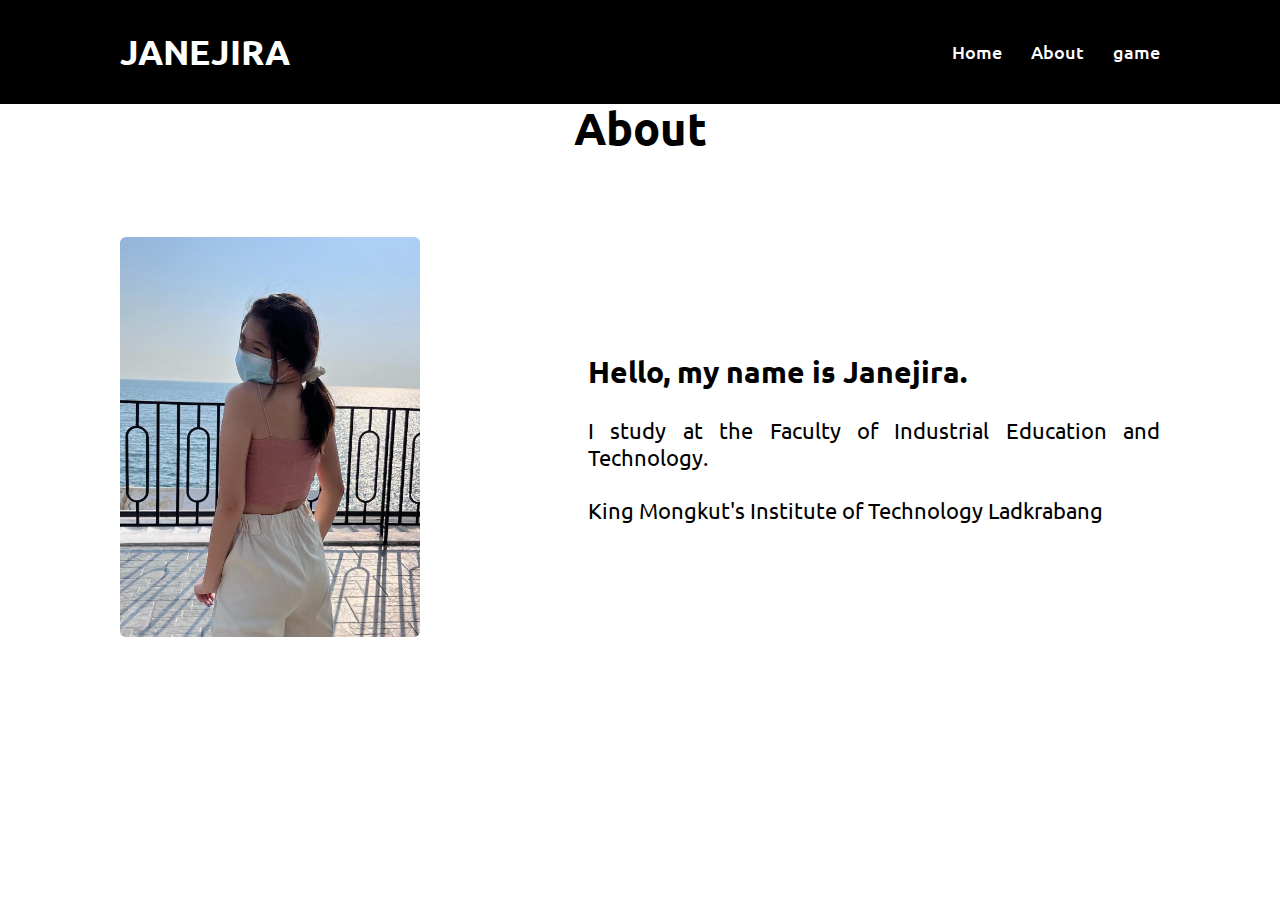
==== about.html @ b646e80c "start" ====
<!DOCTYPE html>

<html>

<head>
  <meta charset="UTF-8">
  <meta name="viewport" content="width=device-width, initial-scale=1.0">
  <title>Personalproject Website</title>
  <link rel="stylesheet" href="/css/style.css">
  <link rel="preconnect" href="https://fonts.googleapis.com">
  <link rel="stylesheet" href="https://cdnjs.cloudflare.com/ajax/libs/font-awesome/6.0.0/css/all.min.css">
  <link rel="preconnect" href="https://fonts.gstatic.com" crossorigin>
  <link href="https://fonts.googleapis.com/css2?family=Ubuntu:wght@300&display=swap" rel="stylesheet">
  <script src="https://code.jquery.com/jquery-3.6.0.min.js"></script>
</head>

<body>
  <nav class="navbar">
    <div class="max-width">
      <div class="logo"><a href="./index.html">JANEJIRA</a></div>
      <ul class="menu">
        <li><a href="./index.html">Home</a></li>
        <li><a href="./about.html">About</a></li>
      
        <li><a href="./game.html">game</a></li>
       
      </ul>
      <div class="menu-btn">
        <i class="fa-solid fa-bars"></i>
      </div>

    </div>
  </nav>

 

  <section class="about" id="game">
    <div class="max-width">
      <h2 class="title">About</h2>
      <div class="about-content">
        <div class="column left">
          <img src="./image/profile03.jpg" alt="">
        </div>
        <div class="column right">
          <div class="text">Hello, my name is Janejira.</div>
          <p>I study at the Faculty of Industrial Education and Technology. </p>
          <p>King Mongkut's Institute of Technology Ladkrabang</p>
      
        </div>
      </div>
    </div>
  </section>

 

</body>

</html>
 
  <script  src="./js/script.js"></script>
---- css/style.css ----
* {
  margin: 0;
  padding: 0;
  text-decoration: none;
  box-sizing: border-box;
  font-family: "Ubuntu", sans-serif;
}
.navbar {
  background-color: black;
  position: fixed;
  width: 100%;
  z-index: 999;
  padding: 30px 0;
}
.max-width {
  max-width: 1200px;
  padding: 0 80px;
  margin: auto;
}

.navbar .max-width {
  display: flex;
  align-items: center;
  justify-content: space-between;
}
.navbar .logo a {
  color: #fff;
  font-size: 35px;
  font-weight: bold;
}
.navbar .menu li {
  list-style: none;
  display: inline-block;
}
.navbar .menu li a {
  display: block;
  font-size: 18px;
  font-weight: 500;
  margin-left: 25px;
  color: #fff;
}
.home{
    display: flex;
    background: url("../image/profile01.png") no-repeat center;
    height: 100vh;
    color: #fff;
    min-height: 500px;
    background-size: cover;
    background-attachment: fixed;
    font-family: 'Ubuntu', sans-serif;
}
.home .home-content .text {
  font-size: 30px;
}
.home .max-width {
  width: 100%;
  display: flex;
}
.home .home-content .text {
  font-size: 30px;
}

.home .home-content a {
  display: inline-block;
  background: #db7093;
  color: #000;
  font-size: 25px;
  padding: 12px 36px;
  margin-top: 20px;
  font-weight: bold;
  border-radius: 6px;
  border: 2px solid #000;
  transition: 1s;
}
.home .home-content a:hover {
  color: #db7093;
  background: #000;
}
section{
  padding:100px 0;
}
.about .title{
  text-align:center;
  font-size:45px;
  padding-bottom:20px;
  font-weight:bold;
  margin-bottom:60px;
}
.about .about-content .column{
  width:50%;
}
.about .about-content{
  display:flex;
  align-items:CENTER;
  justify-contewnt:space-between;
  flex-wrap:Wrap;
}
.about .about-content .left{
    width: 45%;
}
.about .about-content .left img{
    height: 400px;
    width: 300px;
    object-fit: cover;
    border-radius: 6px;
}
.about .about-content .right{
    width: 55%;
}
.about .about-content .right .text{
    font-size: 1.9rem;
    font-weight: 600;
    margin-bottom: 10px;
}

.about .about-content .right p{
    text-align: justify;
  font-size:1.4rem;
  margin-top:26px;
}
.about .about-content .right a{
    display: inline-block;
    background: #db7093;
    color: #fff;
    font-size: 20px;
    font-weight: 500;
    padding: 10px 30px;
    margin-top: 20px;
    border-radius: 6px;
    border: 2px solid #000;
    transition: all 0.3s ease;
}
.about .about-content .right a:hover{
    color: crimson;
    background: none;
}

.work-heading{
    color: #070606;
    text-align: center;
    margin-bottom: 1rem;
    line-height: 1.2rem;
    font-size: 2rem;
}
.work-heading + p{
    
    margin-bottom: 6rem;
    line-height: 1.1;
    text-align: center;
    color:black;
    font-size: 1.1rem;
    /*font-family: 'Playfair Display', sans-serif;*/

}
.work-heading span{
    color: #32CD32;
}
section.work .project-wrapper{
    display: grid;
    grid-template-columns: repeat(2, 1fr);
    grid-column-gap:3rem;
    grid-row-gap: 5rem;
}
section.work{
    background:#EBECFD;
}

section.work .project-wrapper .card{
    background: #fff;
    position: relative;
    padding: 3rem 2rem;
    text-align: center;
    padding-top: 5rem;
}
section.work .project-wrapper .card img{
    position: absolute;
    top: -3.4rem ;
    left: 50%;
    transform: translateX(-50%);
}
section.work .project-wrapper .card h2{
    font-size: 1.1rem;
    margin-bottom: 0.6rem;

}
section.work .project-wrapper .card p{
    font-family: 'Playfair Display', serif;
    line-height: 1.6;
    
}
section.work .project-wrapper .card:hover{
    background:black;
    transition: all .5s ease;
}
section.work .project-wrapper .card:hover h2, section.work .project-wrapper .card:hover p{
  color:white;}
.menu-btn {
  color: #db7093;
  display: none;
  font-size: 23px;
  cursor: pointer;
}

@media(max-width:447px)
{
  .home .home-content .text{
    padding:10px;
    margin-top:150px;
    margin-left:30px;
  }
   .home {
    width: 100%;
    height: 80vh;
    display: flex;
    margin-right: 190px;
    color: black;
  }
  .home .home-content a {
  display: inline-block;
  background: #db7093;
  color: #000;
  font-size: 25px;
  padding: 12px 36px;
    margin-left:50px;
  margin-top: 20px;
  font-weight: bold;
  border-radius: 6px;
  border: 2px solid #000;
  transition: 1s;
}
}
}
@media (max-width: 502px) {
  .home .home-content .text {
    margin-top: 100px;
  }
  .home {
    background-image: url("../image/profile02.png");
  
   
    width: 100%;
    height: 100vh;
    display: flex;
    margin-right: 90px;
    color: black;
  }
}
  .home {
    background-image: url("../image/profile02.png");
  
    width: 100%;
    height: 100vh;
    display: flex;
    margin-right: 90px;
    color: #fff;
  }
}
@media (max-width: 991px) {
  .max-width {
    padding: 0 90px;
  }
}
@media (max-width: 947px) {
  .menu-btn {
    display: block;
    z-index: 999;
  }

  .navbar .menu {
    position: fixed;
    height: 100vh;
    width: 100%;
    left: -100%;
    top: 0;
    background: #111;
    text-align: center;
    padding-top: 100px;
    transition: 1s;
  }
  .navbar .menu.active {
    left: 0;
  }
  .navbar .menu li {
    display: block;
  }
  .navbar .menu li a {
    display: inline-block;
    margin: 20px 0;
    font-size: 25px;
  }
  .home .home-content .text {
    font-size: 37px;
  }

  .home .home-content a {
    font-size: 23px;
    padding: 10px 30px;
  }
  .max-width {
    max-width: 930px;
  }
}
@media(max-width:870px)
{
  .about .about-content .column{
        width: 100%;
    }
    .about .about-content .left{
        display: flex;
      flex-wrap:wrap;
        justify-content: center;
        margin: 0 auto 60px;
    }
    .about .about-content .right{
        flex: 100%;
      font-size:1.3rem;
    }
  .about .about-content .right .text{
    font-size:1.6rem;
  }
}
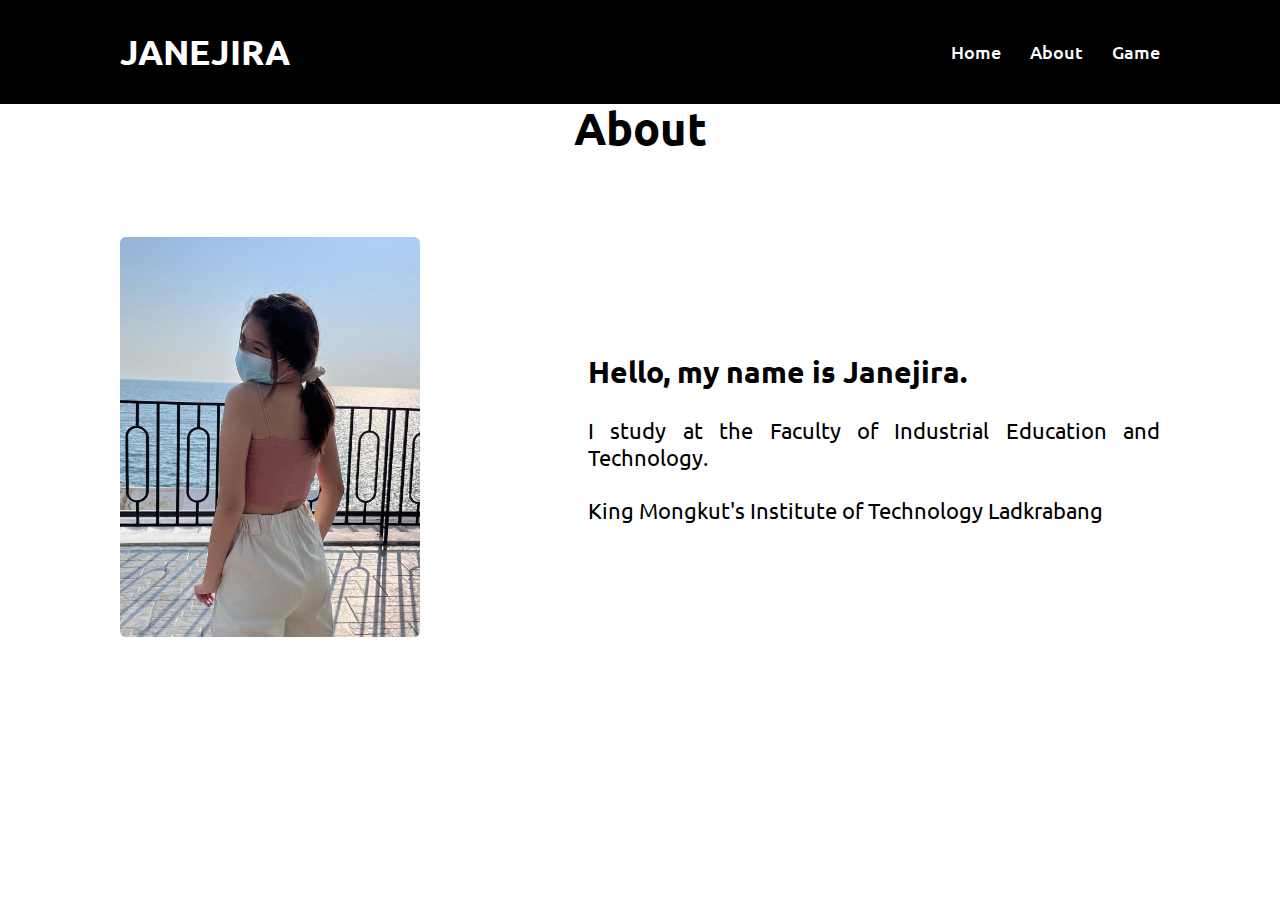
==== commit 4bee2bd5: "fds" ====
--- a/about.html
+++ b/about.html
@@ -6,7 +6,7 @@
   <meta charset="UTF-8">
   <meta name="viewport" content="width=device-width, initial-scale=1.0">
   <title>Personalproject Website</title>
-  <link rel="stylesheet" href="/css/style.css">
+  <link rel="stylesheet" href="./css/style.css">
   <link rel="preconnect" href="https://fonts.googleapis.com">
   <link rel="stylesheet" href="https://cdnjs.cloudflare.com/ajax/libs/font-awesome/6.0.0/css/all.min.css">
   <link rel="preconnect" href="https://fonts.gstatic.com" crossorigin>
@@ -22,7 +22,7 @@
         <li><a href="./index.html">Home</a></li>
         <li><a href="./about.html">About</a></li>
       
-        <li><a href="./game.html">game</a></li>
+        <li><a href="./game.html">Game</a></li>
        
       </ul>
       <div class="menu-btn">
--- a/css/style.css
+++ b/css/style.css
@@ -229,7 +229,6 @@
   transition: 1s;
 }
 }
-}
 @media (max-width: 502px) {
   .home .home-content .text {
     margin-top: 100px;
@@ -254,7 +253,6 @@
     margin-right: 90px;
     color: #fff;
   }
-}
 @media (max-width: 991px) {
   .max-width {
     padding: 0 90px;
